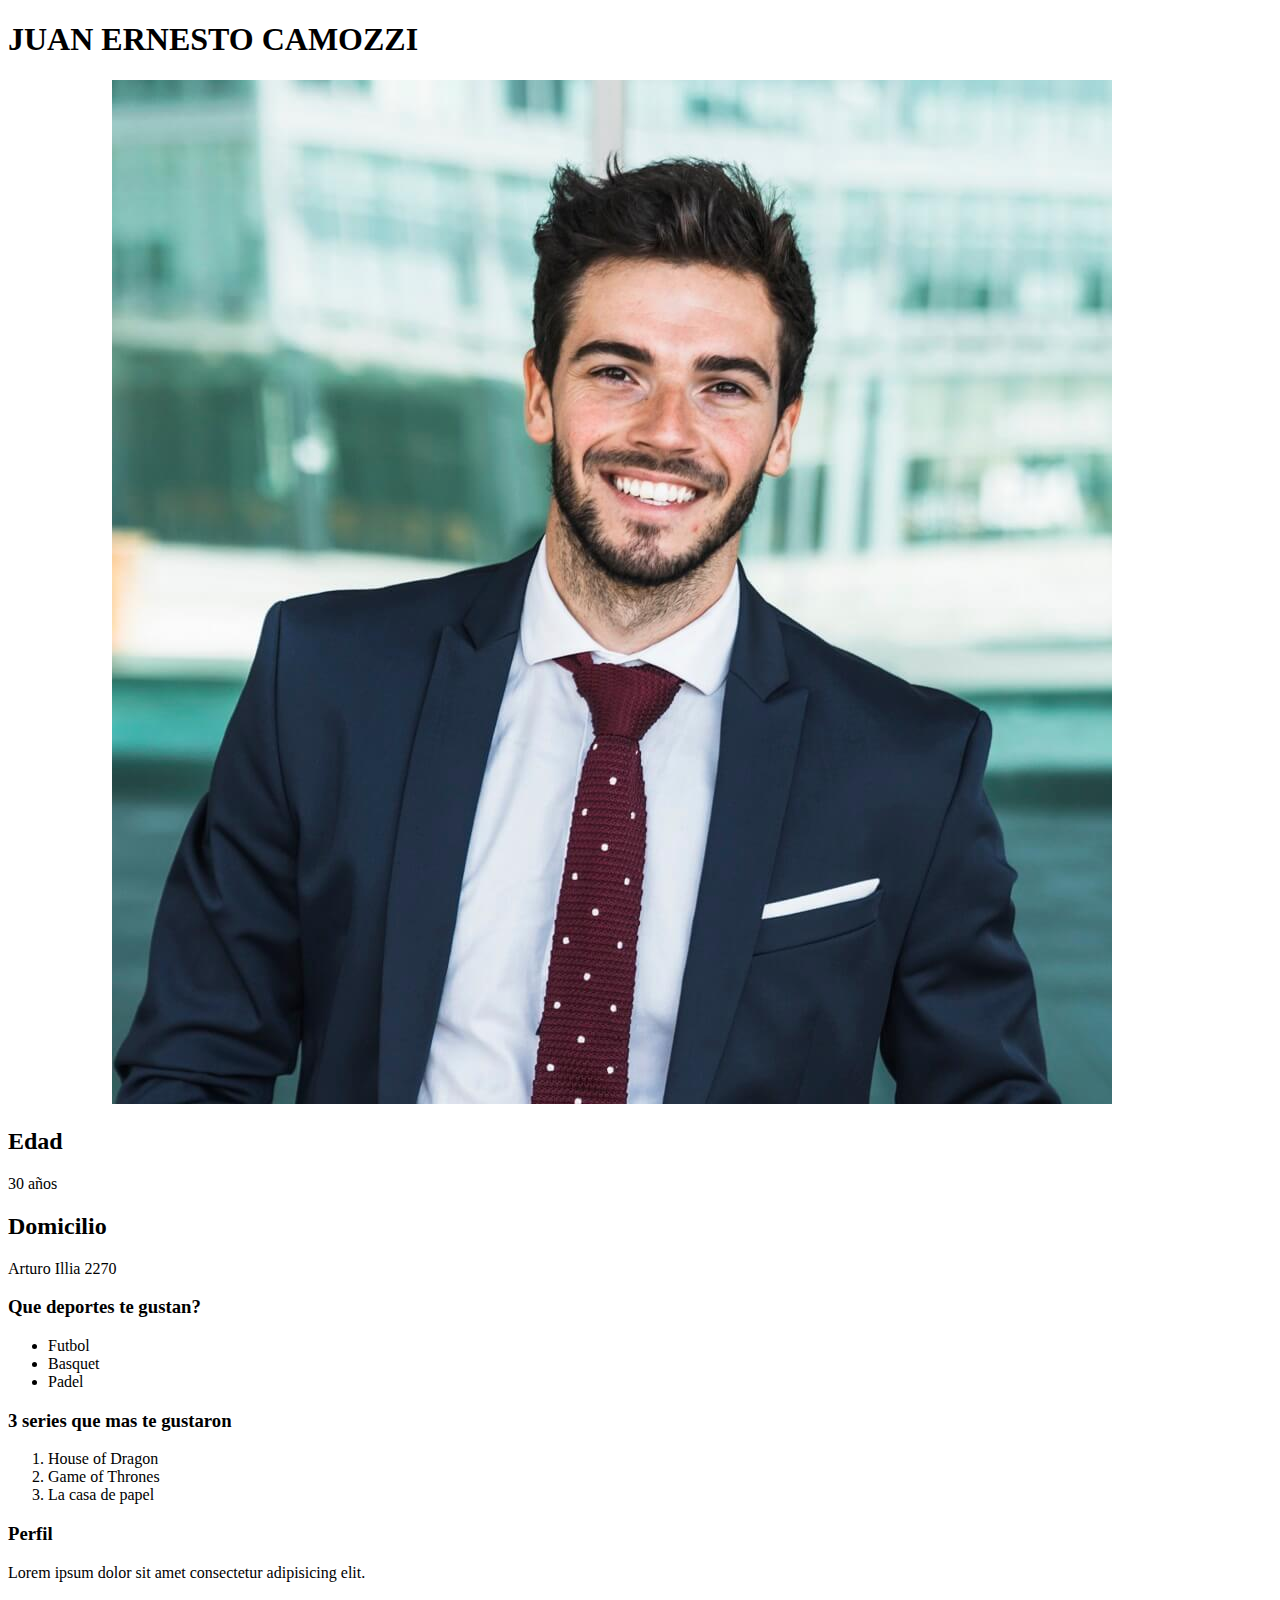
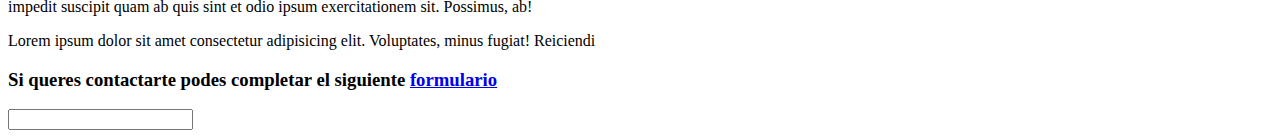
==== M1U2/index.html @ 7e34b968 "CV M1U2" ====
<!DOCTYPE html>
<html lang="es">
<head>
    <meta charset="UTF-8">
    <title>CV de nombre y apellido</title>
</head>
<body>
    <h1>JUAN ERNESTO CAMOZZI</h1>
    <section>
        <svg width="100" height="100">
        </svg>   
        <img src="img/cvfoto.jpg" alt="foto de cv">
    </section>

    <section>
    <div>
        <h2>Edad</h2>
        <p>30 años</p>
    </div>

    <div>
        <h2>Domicilio</h2>
        <p>Arturo Illia 2270</p>
    </div>

    <div>
        <h3>Que deportes te gustan?</h3>
    <ul>
        <li>Futbol</li>
        <li>Basquet</li>
        <li>Padel</li>
    </ul>
    </div>

    <div>
    <h3>3 series que mas te gustaron</h3>
    <ol>
        <li>House of Dragon</li>
        <li>Game of Thrones</li>
        <li>La casa de papel</li>
    </ol>
    </div>
    <div>
        <h3>Perfil</h3>
        <p>Lorem ipsum dolor sit amet consectetur adipisicing elit.</p>
        <p>impedit suscipit quam ab quis sint et odio ipsum exercitationem sit. Possimus, ab!</p>
        <p>Lorem ipsum dolor sit amet consectetur adipisicing elit. Voluptates, minus fugiat! Reiciendi</p>
    </div>
    </section>

    <h3>Si queres contactarte podes completar el siguiente <a href="index.html" target="_blank">formulario</a>
    </h3>

    <form>
        <input type="text">
    </form>



</body>
</html>
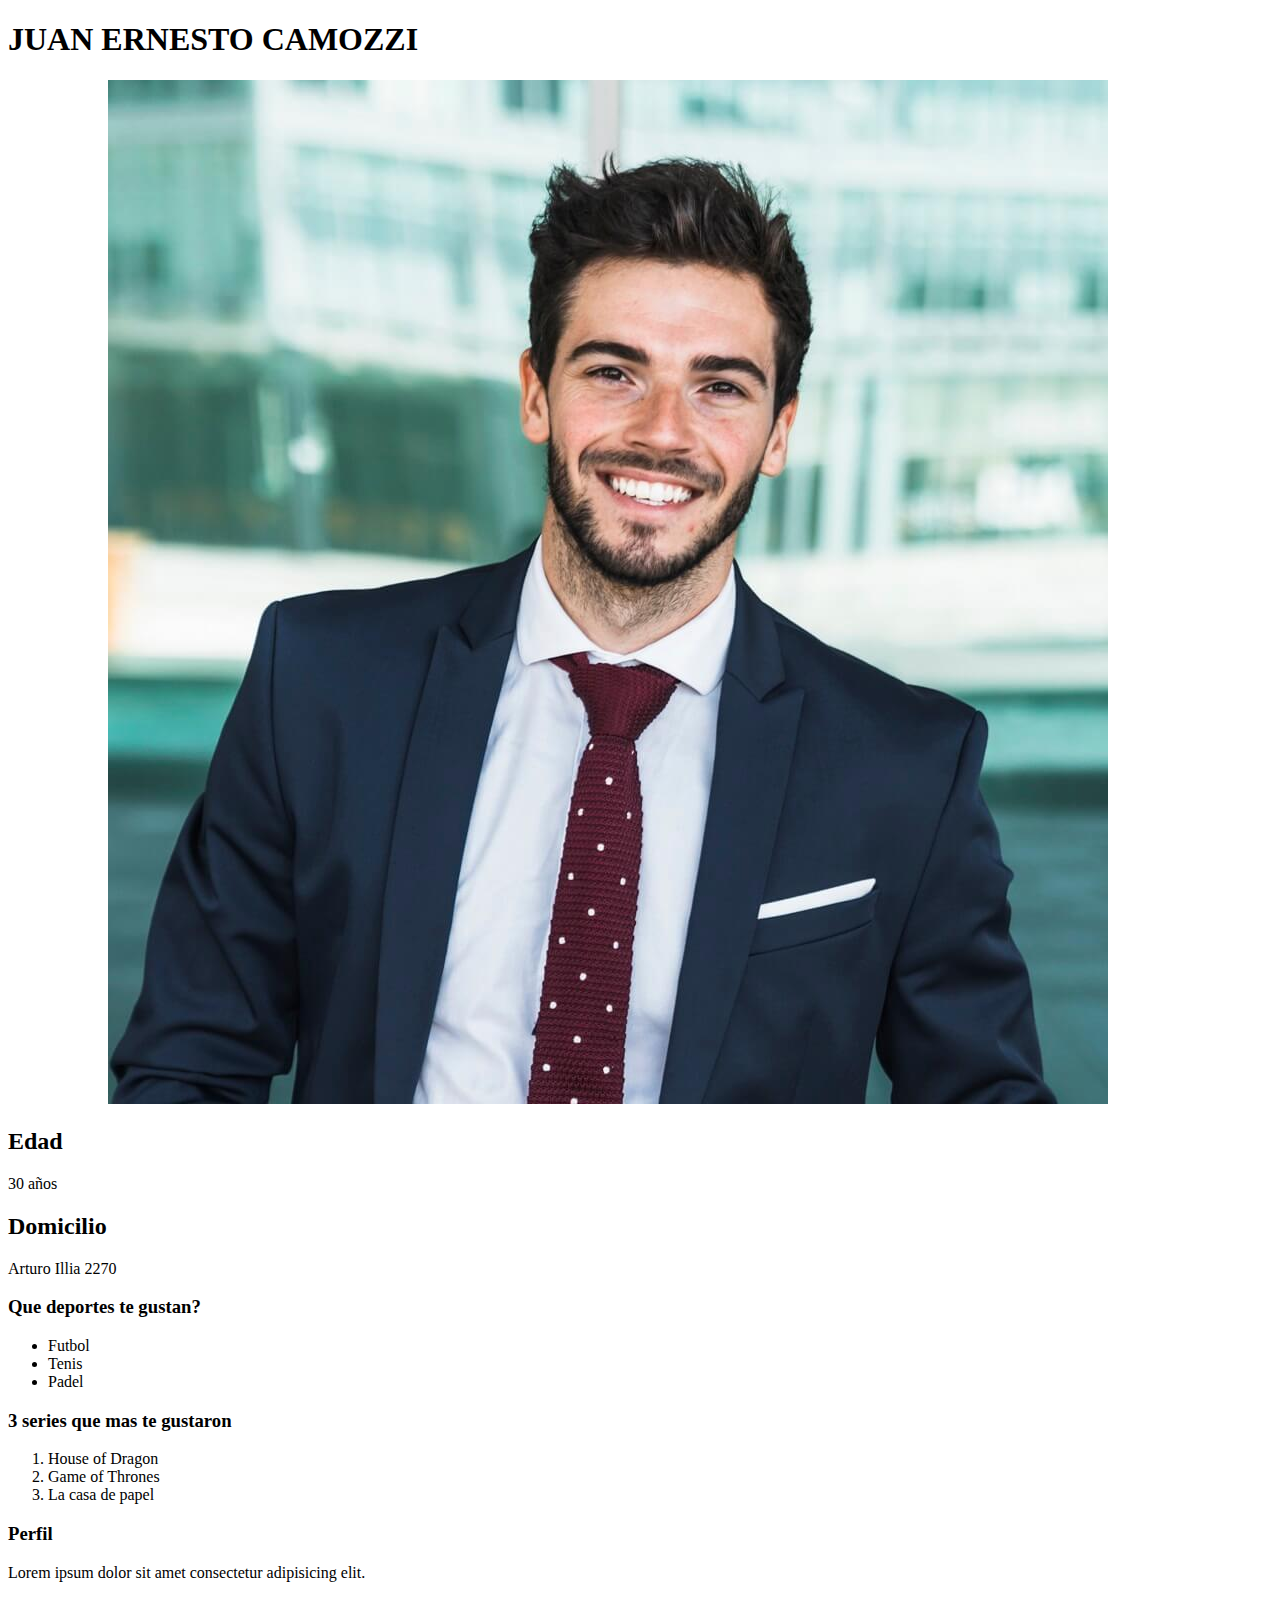
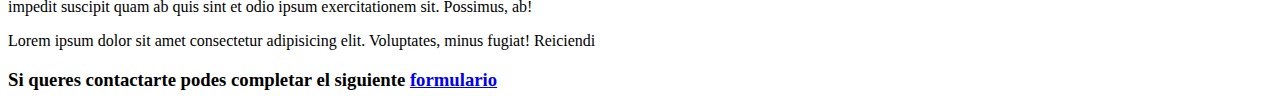
==== commit d4bb41ee: "modificacion archivo HTML" ====
--- a/M1U2/index.html
+++ b/M1U2/index.html
@@ -7,9 +7,9 @@
 <body>
     <h1>JUAN ERNESTO CAMOZZI</h1>
     <section>
-        <svg width="100" height="100">
-        </svg>   
+        <svg width="100" height="100">  
         <img src="img/cvfoto.jpg" alt="foto de cv">
+        </svg> 
     </section>
 
     <section>
@@ -27,7 +27,7 @@
         <h3>Que deportes te gustan?</h3>
     <ul>
         <li>Futbol</li>
-        <li>Basquet</li>
+        <li>Tenis</li>
         <li>Padel</li>
     </ul>
     </div>
@@ -48,14 +48,7 @@
     </div>
     </section>
 
-    <h3>Si queres contactarte podes completar el siguiente <a href="index.html" target="_blank">formulario</a>
+    <h3>Si queres contactarte podes completar el siguiente <a href="formulario.html" target="_blank">formulario</a>
     </h3>
-
-    <form>
-        <input type="text">
-    </form>
-
-
-
 </body>
 </html>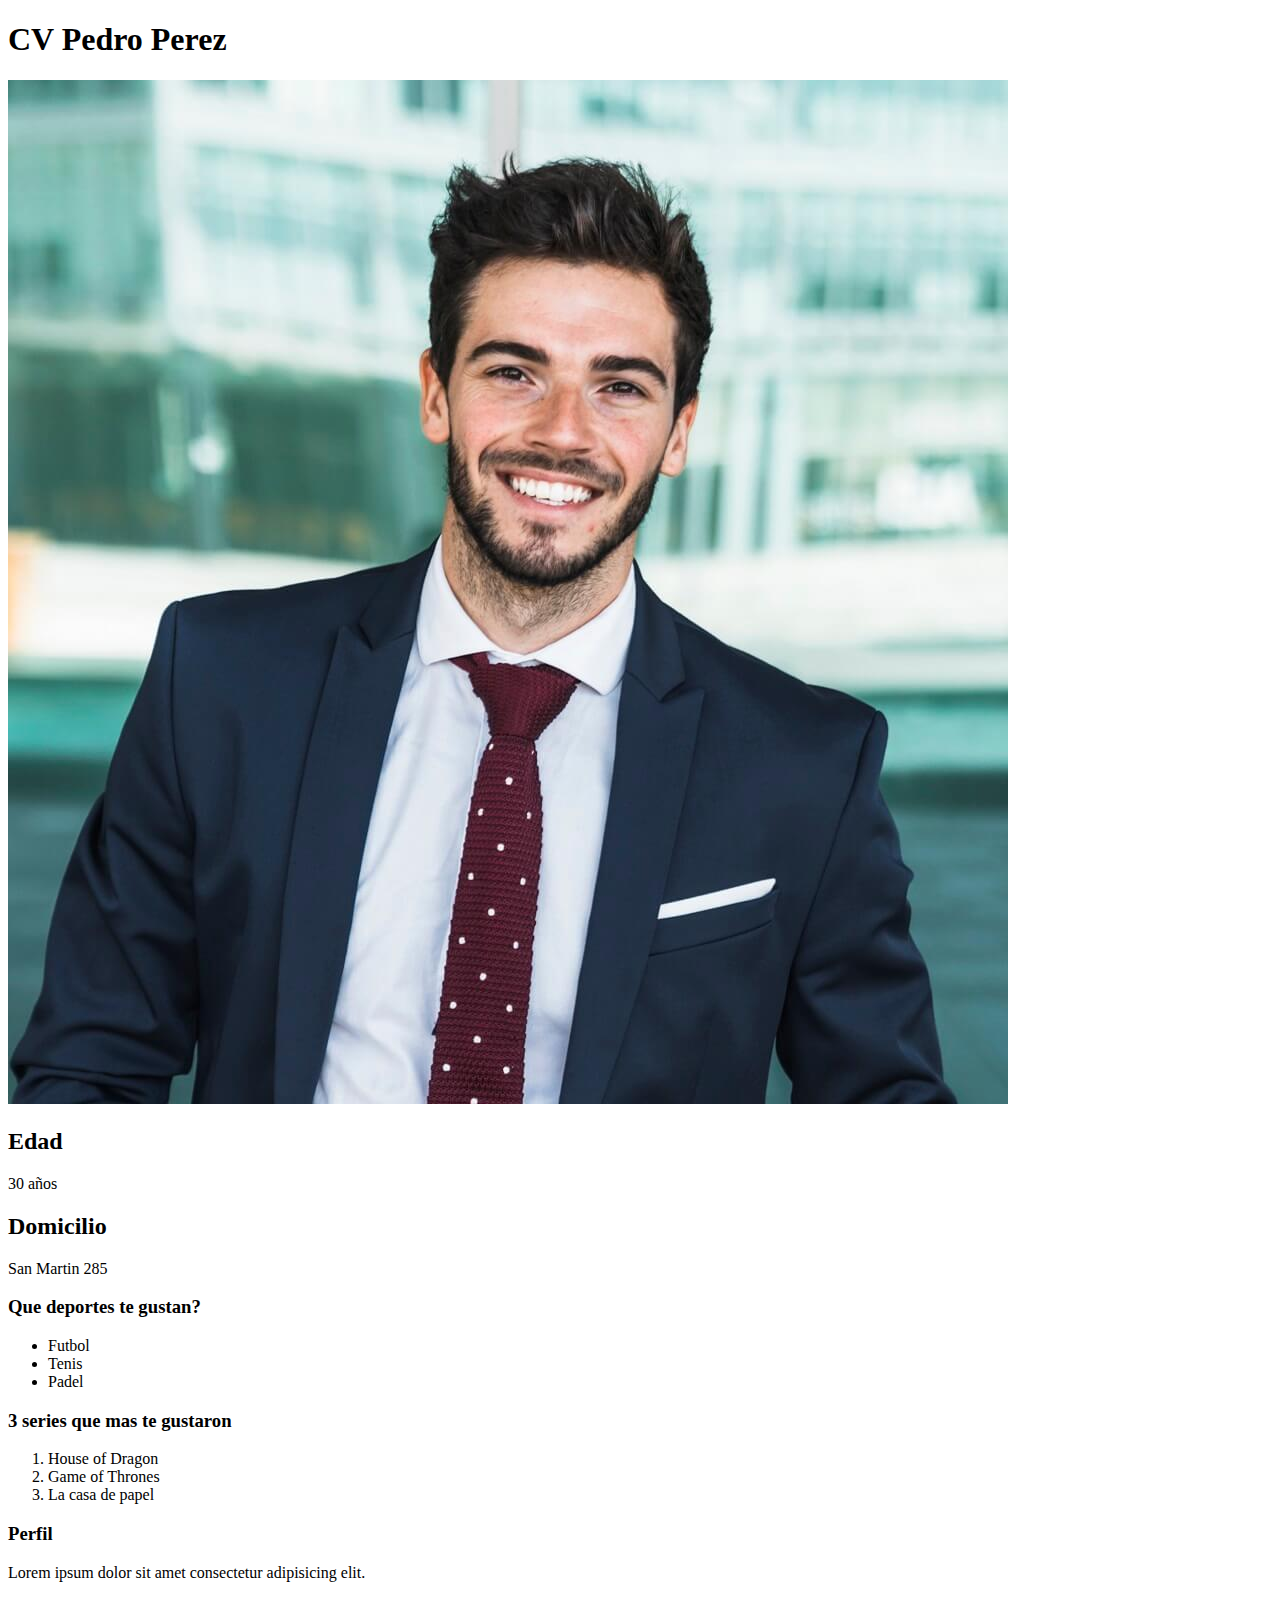
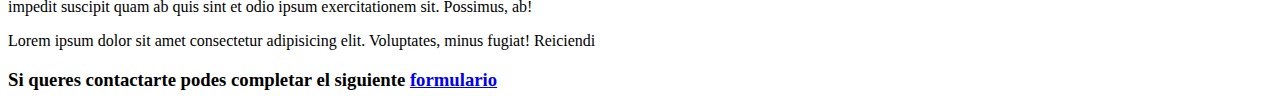
==== commit ccc2bae4: "Modificado archivo HTML y formulario" ====
--- a/M1U2/index.html
+++ b/M1U2/index.html
@@ -1,52 +1,39 @@
 <!DOCTYPE html>
-<html lang="es">
+<html lang="es"/>
 <head>
-    <meta charset="UTF-8">
+    <meta charset="UTF-8"/>
     <title>CV de nombre y apellido</title>
 </head>
 <body>
-    <h1>JUAN ERNESTO CAMOZZI</h1>
-    <section>
-        <svg width="100" height="100">  
-        <img src="img/cvfoto.jpg" alt="foto de cv">
-        </svg> 
-    </section>
+    <h1>CV Pedro Perez</h1> 
 
-    <section>
-    <div>
+        <img src="img/cvfoto.jpg" alt="foto de cv"/>
+
         <h2>Edad</h2>
         <p>30 años</p>
-    </div>
 
-    <div>
         <h2>Domicilio</h2>
-        <p>Arturo Illia 2270</p>
-    </div>
+        <p>San Martin 285</p>
 
-    <div>
         <h3>Que deportes te gustan?</h3>
     <ul>
         <li>Futbol</li>
         <li>Tenis</li>
         <li>Padel</li>
     </ul>
-    </div>
 
-    <div>
-    <h3>3 series que mas te gustaron</h3>
+        <h3>3 series que mas te gustaron</h3>
+
     <ol>
         <li>House of Dragon</li>
         <li>Game of Thrones</li>
         <li>La casa de papel</li>
     </ol>
-    </div>
-    <div>
-        <h3>Perfil</h3>
-        <p>Lorem ipsum dolor sit amet consectetur adipisicing elit.</p>
-        <p>impedit suscipit quam ab quis sint et odio ipsum exercitationem sit. Possimus, ab!</p>
-        <p>Lorem ipsum dolor sit amet consectetur adipisicing elit. Voluptates, minus fugiat! Reiciendi</p>
-    </div>
-    </section>
+
+    <h3>Perfil</h3>
+    <p>Lorem ipsum dolor sit amet consectetur adipisicing elit.</p>
+    <p>impedit suscipit quam ab quis sint et odio ipsum exercitationem sit. Possimus, ab!</p>
+    <p>Lorem ipsum dolor sit amet consectetur adipisicing elit. Voluptates, minus fugiat! Reiciendi</p>
 
     <h3>Si queres contactarte podes completar el siguiente <a href="formulario.html" target="_blank">formulario</a>
     </h3>
